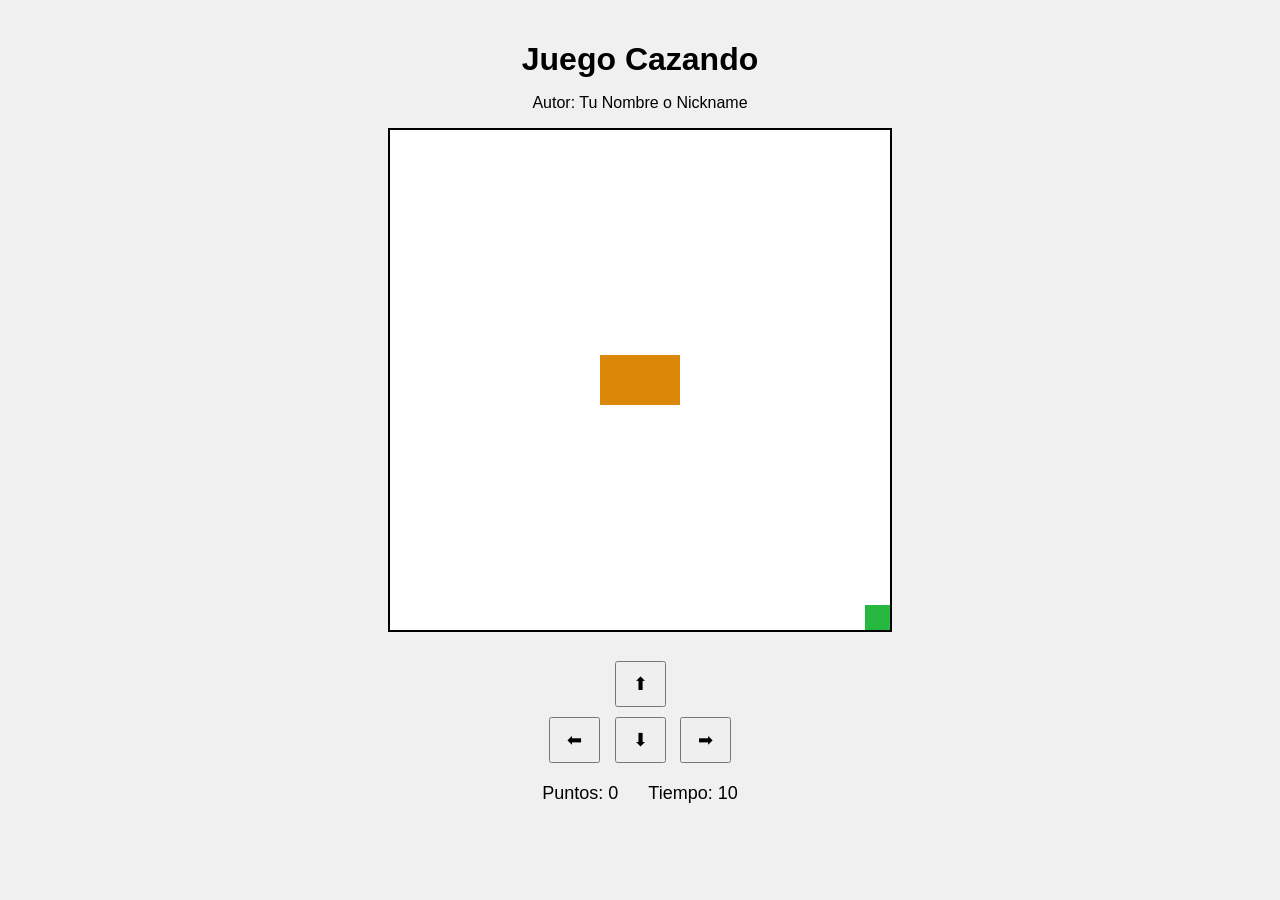
==== cazando.html @ 8b3abe33 "feat : html wrap" ====
<!DOCTYPE html>
<html>
<head>
  <link rel="stylesheet" href="cazando.css" />
  <title>Juego Cazando</title>
</head>
<body onload="iniciarJuego();">

  <h1>Juego Cazando</h1>
  <p>Autor: Tu Nombre o Nickname</p>
  <canvas id="areaJuego" width="500" height="500"></canvas>

  <div class="controles">
    <button>⬆</button>
    <br>
    <button>⬅</button>
    <button>⬇</button>
    <button>➡</button>
  </div>


  <div class="panel">
    <span>Puntos: <span id="puntos">0</span></span>
    <span>Tiempo: <span id="tiempo">10</span></span>
  </div>

  <p id="mensaje"></p>
  <script src="cazando.js"></script>

</body>
</html>
---- cazando.css ----
body {
  text-align: center;
  font-family: Arial, sans-serif;
  background: #f0f0f0;
  margin: 0;
  padding: 20px;
}

h1 {
  margin-bottom: 5px;
}

.panel {
  margin: 15px 0;
  font-size: 18px;
  display: flex;
  justify-content: center;
  gap: 30px;
}

canvas {
  background: white;
  border: 2px solid black;
}

.controles {
  margin-top: 20px;
}

button {
  margin: 5px;
  padding: 10px 16px;
  font-size: 18px;
  cursor: pointer;
}

#mensaje {
  font-size: 20px;
  font-weight: bold;
  color: darkred;
  margin-top: 15px;
}
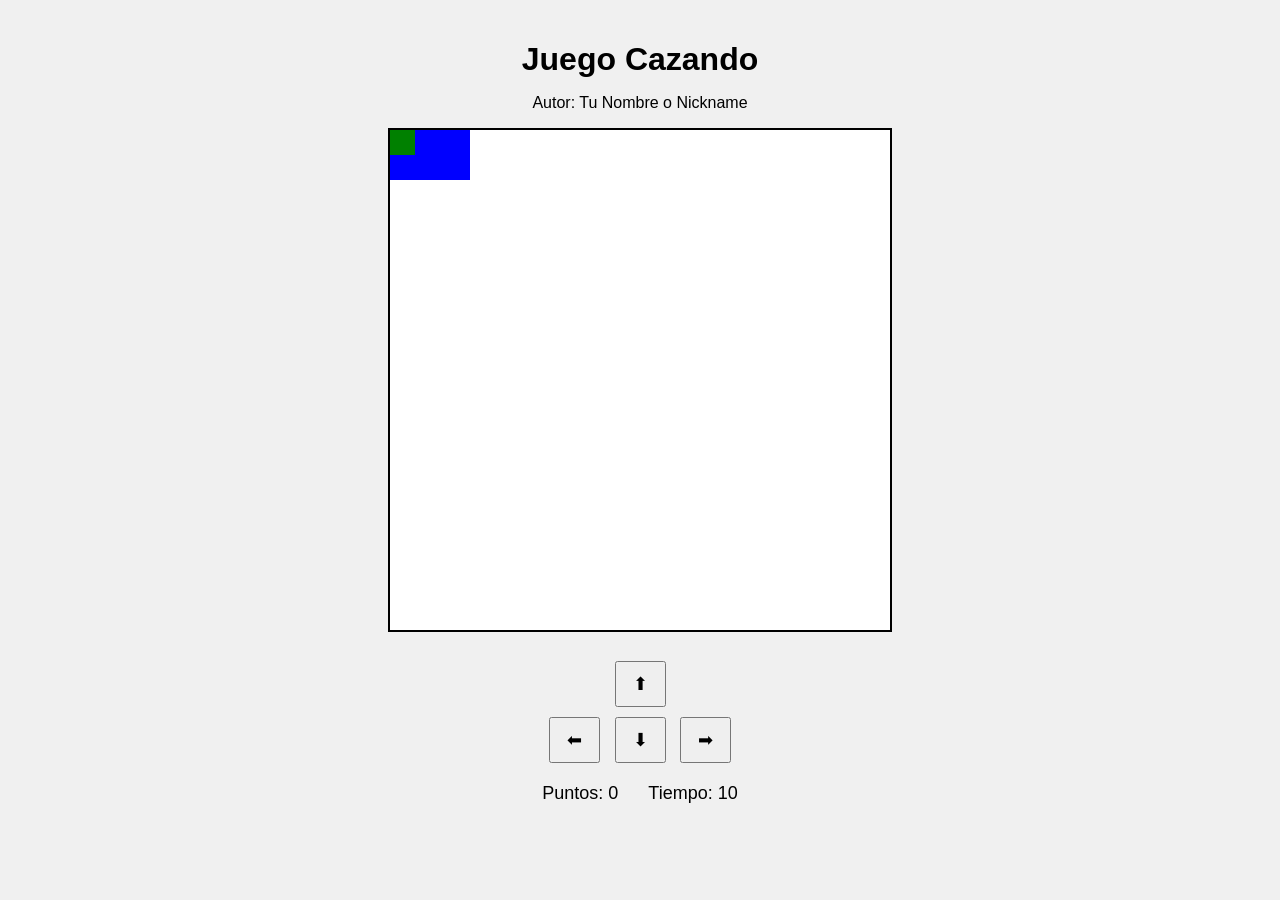
==== commit c1e2efa7: "feat: Create the moveleft function and configure the left button." ====
--- a/cazando.html
+++ b/cazando.html
@@ -13,7 +13,7 @@
   <div class="controles">
     <button>⬆</button>
     <br>
-    <button>⬅</button>
+    <button onclick="moverIzquierda();">⬅</button>
     <button>⬇</button>
     <button>➡</button>
   </div>
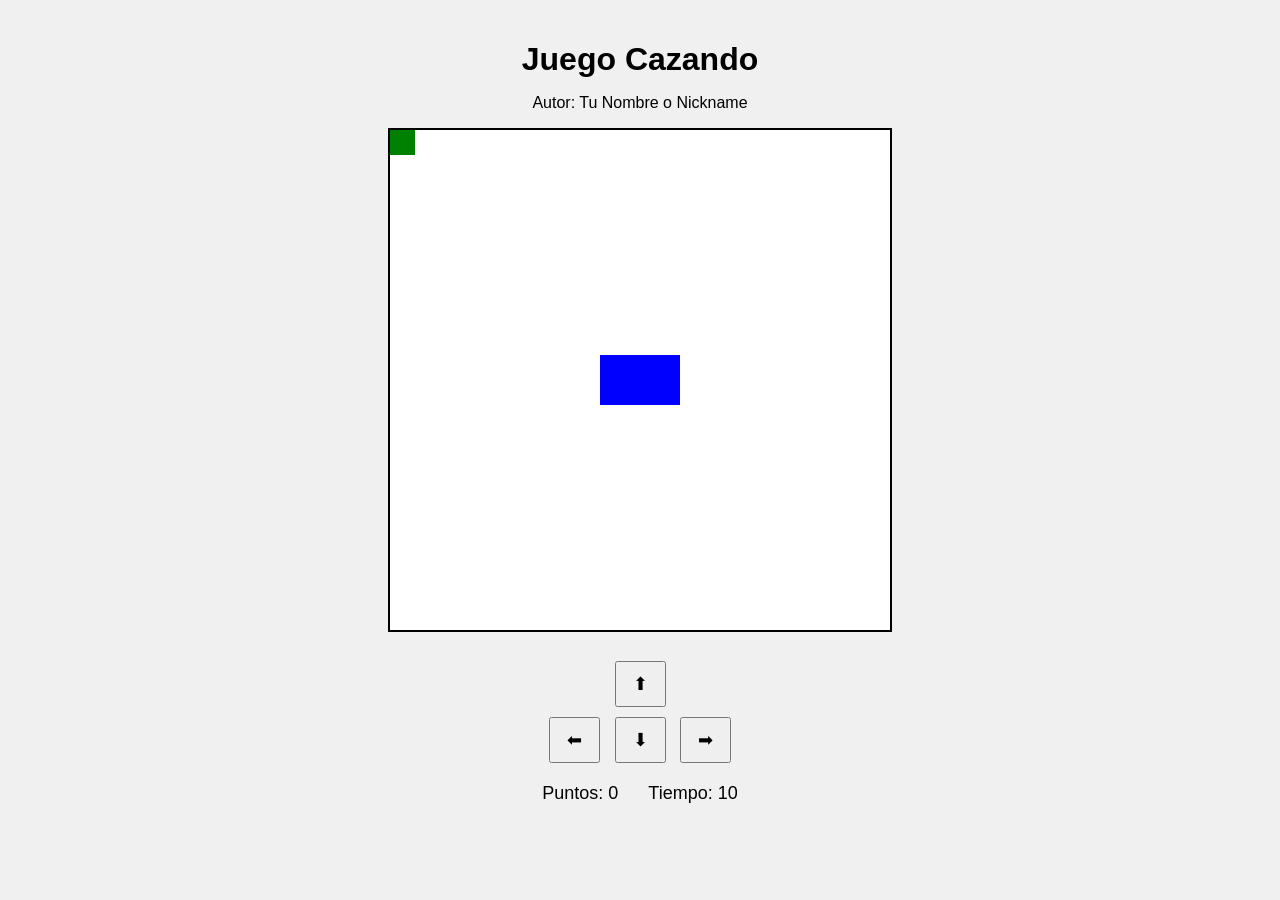
==== commit 343095bf: "Feat : Points system and interface update" ====
--- a/cazando.html
+++ b/cazando.html
@@ -9,13 +9,12 @@
   <h1>Juego Cazando</h1>
   <p>Autor: Tu Nombre o Nickname</p>
   <canvas id="areaJuego" width="500" height="500"></canvas>
-
   <div class="controles">
-    <button>⬆</button>
+    <button onclick="moverArriba();">⬆</button>
     <br>
     <button onclick="moverIzquierda();">⬅</button>
-    <button>⬇</button>
-    <button>➡</button>
+    <button onclick="moverAbajo();">⬇</button>
+    <button onclick="moverDerecha();">➡</button>
   </div>
 
 
@@ -26,6 +25,7 @@
 
   <p id="mensaje"></p>
   <script src="cazando.js"></script>
+  <script src="utils.js"></script>
 
 </body>
 </html>
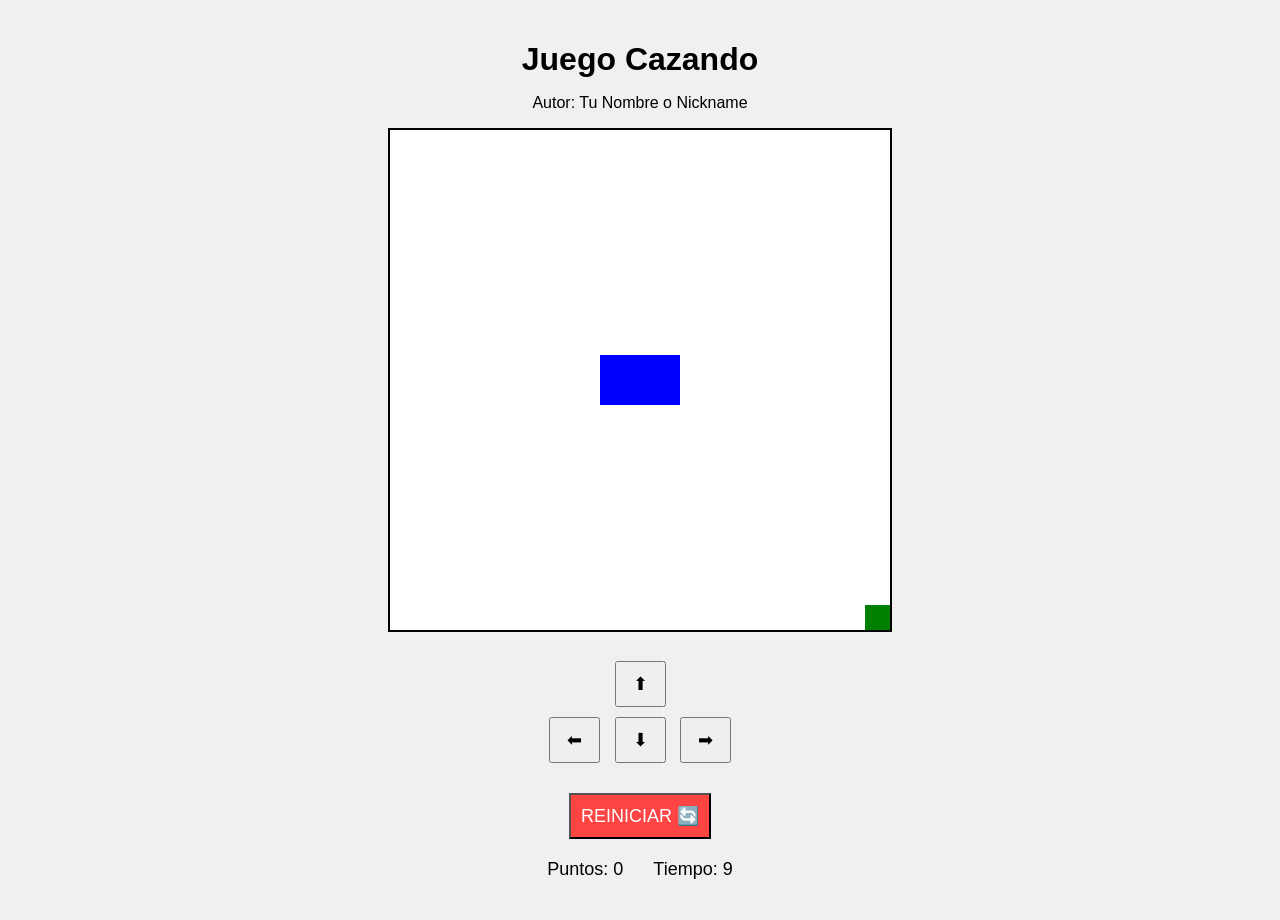
==== commit beddc9de: "Feat: Victory conditions and reset button" ====
--- a/cazando.html
+++ b/cazando.html
@@ -17,6 +17,10 @@
     <button onclick="moverDerecha();">➡</button>
   </div>
 
+  <div style="margin-top: 20px;">
+    <button onclick="reiniciarJuego();" style="background-color: #ff4444; color: white; padding: 10px;">REINICIAR 🔄</button>
+  </div>
+
 
   <div class="panel">
     <span>Puntos: <span id="puntos">0</span></span>
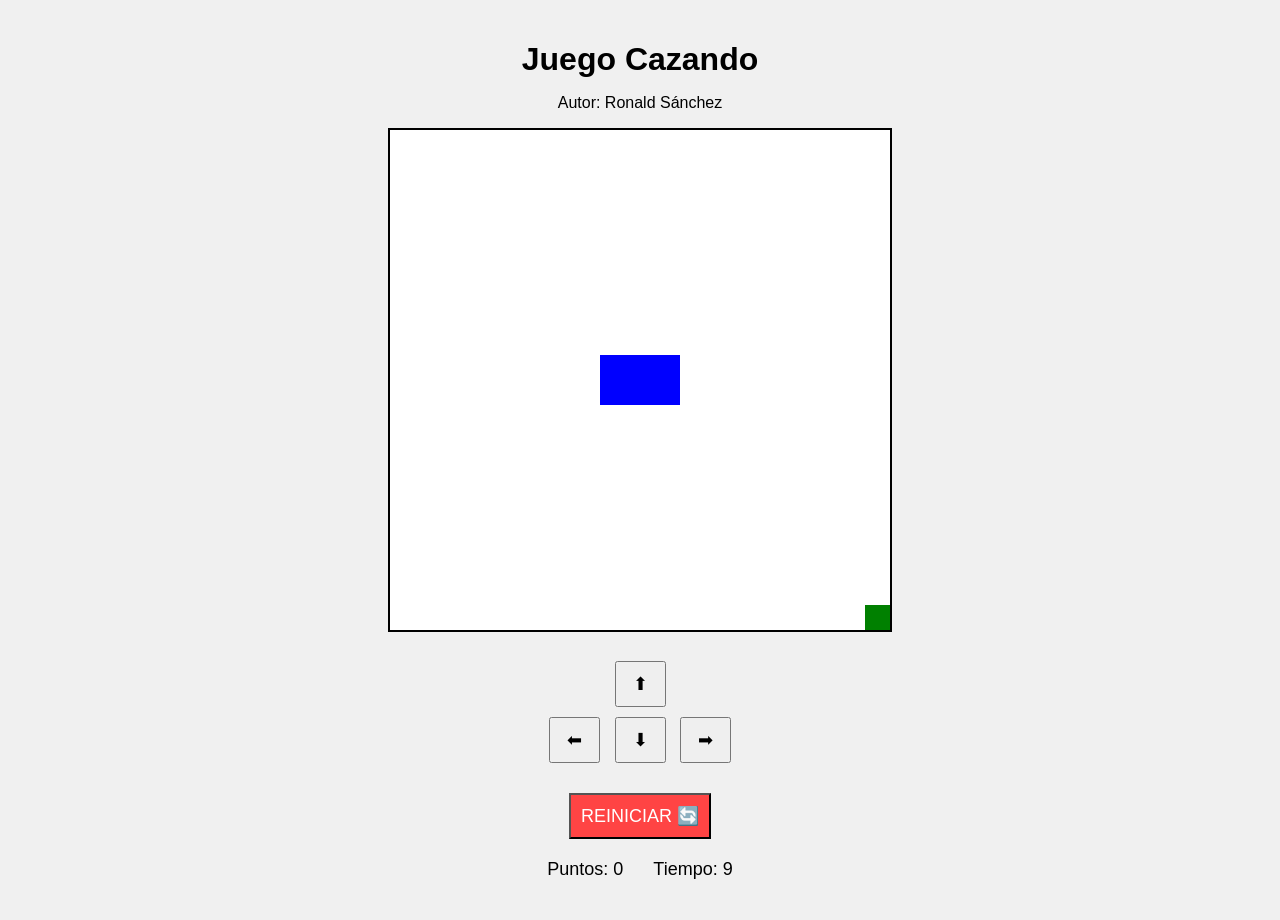
==== commit 0659b0df: "Test: Update author" ====
--- a/cazando.html
+++ b/cazando.html
@@ -7,7 +7,7 @@
 <body onload="iniciarJuego();">
 
   <h1>Juego Cazando</h1>
-  <p>Autor: Tu Nombre o Nickname</p>
+  <p>Autor: Ronald Sánchez </p>
   <canvas id="areaJuego" width="500" height="500"></canvas>
   <div class="controles">
     <button onclick="moverArriba();">⬆</button>
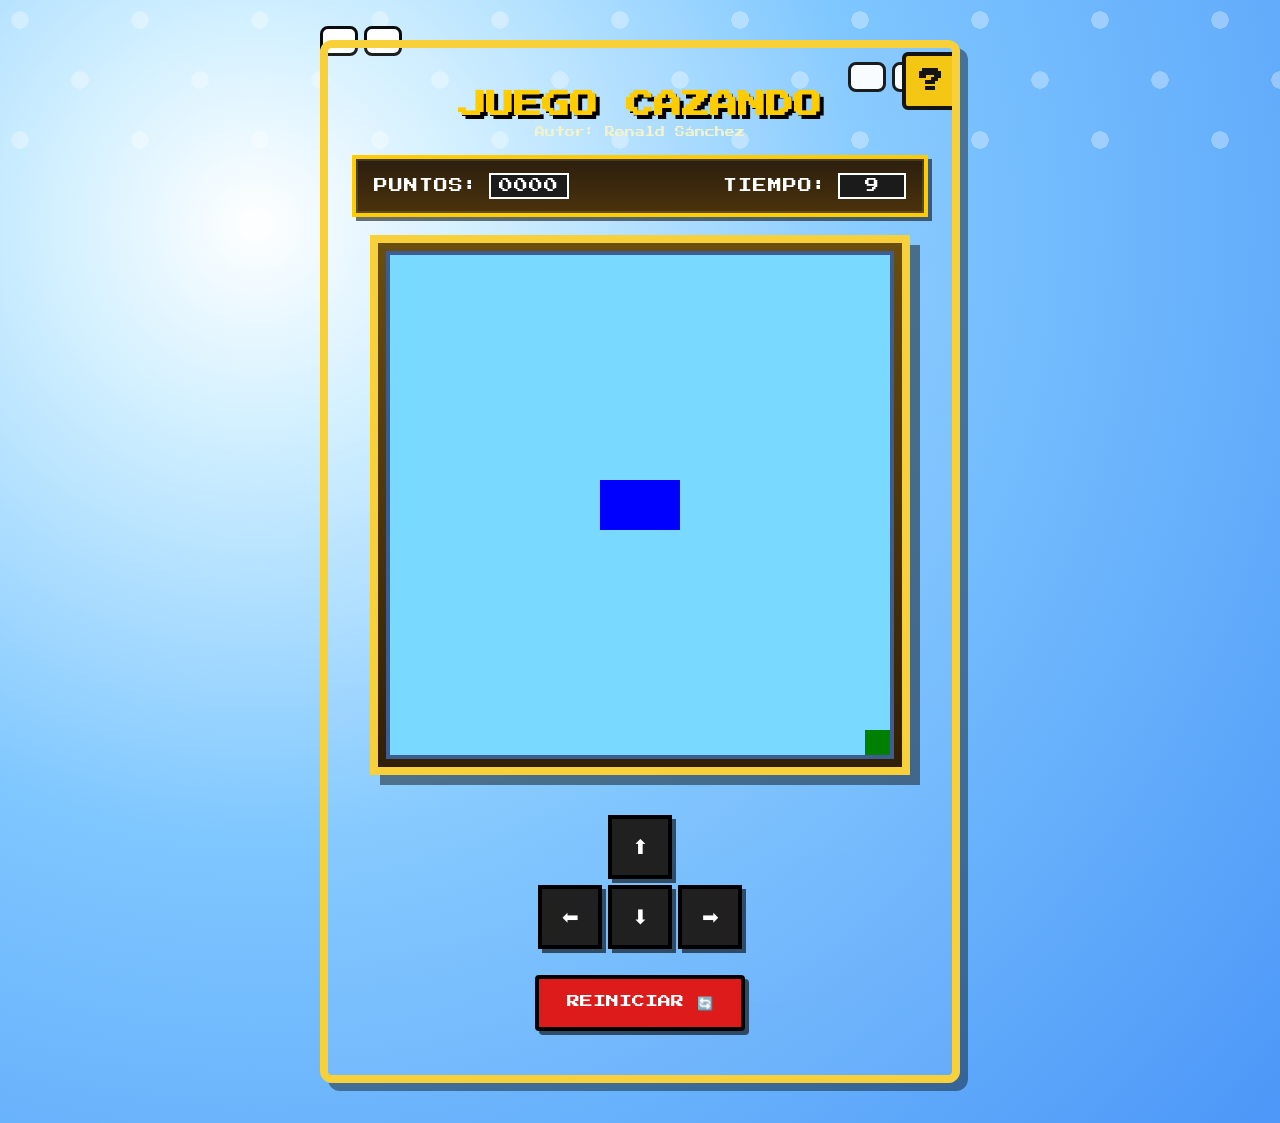
==== commit 0013e6fd: "Feat: change of style" ====
--- a/cazando.html
+++ b/cazando.html
@@ -1,33 +1,53 @@
 <!DOCTYPE html>
-<html>
+<html lang="es">
 <head>
+  <meta charset="UTF-8">
+  <meta name="viewport" content="width=device-width, initial-scale=1.0">
+  <link href="https://fonts.googleapis.com/css2?family=Press+Start+2P&display=swap" rel="stylesheet">
   <link rel="stylesheet" href="cazando.css" />
-  <title>Juego Cazando</title>
+  <title>Juego Cazando - Edición Retro</title>
 </head>
 <body onload="iniciarJuego();">
 
-  <h1>Juego Cazando</h1>
-  <p>Autor: Ronald Sánchez </p>
-  <canvas id="areaJuego" width="500" height="500"></canvas>
-  <div class="controles">
-    <button onclick="moverArriba();">⬆</button>
-    <br>
-    <button onclick="moverIzquierda();">⬅</button>
-    <button onclick="moverAbajo();">⬇</button>
-    <button onclick="moverDerecha();">➡</button>
+  <div class="game-shell">
+    <div class="sky-objects">
+      <div class="cloud cloud-1"><span></span><span></span></div>
+      <div class="cloud cloud-2"><span></span><span></span></div>
+      <div class="block-icon">?</div>
+    </div>
+  
+    <div class="main-container">
+      <h1>JUEGO CAZANDO</h1>
+      <p class="author">Autor: Ronald Sánchez</p>
+
+    <div class="panel">
+      <span>PUNTOS:<span id="puntos">0000</span></span>
+      <span>TIEMPO:<span id="tiempo">10</span></span>
+    </div>
+
+    <div class="canvas-wrapper">
+      <canvas id="areaJuego" width="500" height="500"></canvas>
+    </div>
+
+    <div class="controles-retro">
+      <div class="d-pad">
+        <button class="btn-up" onclick="moverArriba();">⬆</button>
+        <div class="d-pad-horizontal">
+          <button class="btn-left" onclick="moverIzquierda();">⬅</button>
+          <button class="btn-down" onclick="moverAbajo();">⬇</button>
+          <button class="btn-right" onclick="moverDerecha();">➡</button>
+        </div>
+      </div>
+    </div>
+
+    <div class="action-buttons">
+      <button class="btn-reset" onclick="reiniciarJuego();">REINICIAR 🔄</button>
+    </div>
+
+    <p id="mensaje"></p>
+    </div>
   </div>
 
-  <div style="margin-top: 20px;">
-    <button onclick="reiniciarJuego();" style="background-color: #ff4444; color: white; padding: 10px;">REINICIAR 🔄</button>
-  </div>
-
-
-  <div class="panel">
-    <span>Puntos: <span id="puntos">0</span></span>
-    <span>Tiempo: <span id="tiempo">10</span></span>
-  </div>
-
-  <p id="mensaje"></p>
   <script src="cazando.js"></script>
   <script src="utils.js"></script>
 
--- a/cazando.css
+++ b/cazando.css
@@ -1,42 +1,236 @@
+/* --- CONFIGURACIÓN GENERAL --- */
 body {
   text-align: center;
-  font-family: Arial, sans-serif;
-  background: #f0f0f0;
+  font-family: 'Press Start 2P', cursive;
   margin: 0;
   padding: 20px;
-}
-
+  background: radial-gradient(circle at 20% 20%, #ffffff 0%, #d2f0ff 15%, #7fc7ff 45%, #4c97f8 100%);
+  color: #fff;
+  -webkit-font-smoothing: none;
+  -moz-osx-font-smoothing: grayscale;
+  overflow-x: hidden;
+}
+
+body::before {
+  content: '';
+  position: fixed;
+  left: 0;
+  right: 0;
+  top: 0;
+  height: 180px;
+  background-image: radial-gradient(circle, rgba(255,255,255,0.95) 10%, transparent 10.5%),
+                    radial-gradient(circle, rgba(255,255,255,0.95) 10%, transparent 10.5%);
+  background-size: 120px 120px;
+  background-position: 20px 20px, 80px 80px;
+  opacity: 0.35;
+  pointer-events: none;
+}
+
+.game-shell {
+  position: relative;
+  max-width: 640px;
+  margin: 0 auto;
+  padding: 20px;
+}
+
+.main-container {
+  background: linear-gradient(180deg, rgba(255,255,255,0.08), rgba(255,255,255,0.05));
+  border: 8px solid #f8d13a;
+  box-shadow: 8px 8px 0 rgba(0, 0, 0, 0.4);
+  padding: 24px;
+  border-radius: 12px;
+  position: relative;
+  z-index: 1;
+}
+
+/* --- TÍTULOS --- */
 h1 {
-  margin-bottom: 5px;
-}
-
+  font-size: 28px;
+  margin-bottom: 8px;
+  text-transform: uppercase;
+  color: #ffcc00;
+  text-shadow: 4px 4px 0 #000;
+}
+
+.author {
+  font-size: 10px;
+  color: #f8f3c4;
+  margin: 0 0 18px;
+}
+
+/* --- PANEL DE MARCADOR (arriba) --- */
 .panel {
-  margin: 15px 0;
-  font-size: 18px;
+  display: flex;
+  justify-content: space-between;
+  background: linear-gradient(180deg, #2b1f0e 0%, #4b320c 100%);
+  color: #fff;
+  padding: 14px 18px;
+  border: 4px solid #ffcc00;
+  box-shadow: inset 0 0 0 2px rgba(255,255,255,0.12), 4px 4px 0 rgba(0,0,0,0.55);
+  margin-bottom: 18px;
+  font-size: 14px;
+  letter-spacing: 1px;
+}
+
+.panel span {
+  display: flex;
+  align-items: center;
+  gap: 10px;
+}
+
+.panel span span {
+  display: inline-block;
+  min-width: 48px;
+  padding: 4px 8px;
+  background: #1b1b1b;
+  border: 2px solid #fff;
+  text-align: center;
+}
+
+/* --- ÁREA DE JUEGO (CANVAS) --- */
+.canvas-wrapper {
+  display: inline-block;
+  background: linear-gradient(180deg, #6a4e10 0%, #311f07 100%);
+  padding: 8px;
+  box-shadow: 10px 10px 0 rgba(0,0,0,0.45);
+  border: 8px solid #f8d13a;
+  margin-bottom: 24px;
+}
+
+canvas {
+  background: #7ad9ff;
+  display: block;
+  image-rendering: pixelated;
+  image-rendering: crisp-edges;
+  border: 4px solid #3d5c8f;
+}
+
+/* --- CONTROLES ESTILO D-PAD (MANDO) --- */
+.controles-retro {
+  margin-top: 16px;
   display: flex;
   justify-content: center;
-  gap: 30px;
-}
-
-canvas {
-  background: white;
-  border: 2px solid black;
-}
-
-.controles {
+}
+
+.d-pad {
+  display: flex;
+  flex-direction: column;
+  align-items: center;
+  gap: 6px;
+}
+
+.d-pad-horizontal {
+  display: flex;
+  gap: 6px;
+}
+
+/* --- ESTILO DE BOTONES RETRO --- */
+button {
+  font-family: 'Press Start 2P', cursive;
+  text-transform: uppercase;
+  cursor: pointer;
+  border: 4px solid #000;
+  box-shadow: 4px 4px 0 rgba(0,0,0,0.6);
+  transition: all 0.1s ease;
+  color: #fff;
+}
+
+/* Botones de movimiento (Gris oscuro estilo mando) */
+.controles-retro button {
+  padding: 15px;
+  font-size: 20px;
+  background-color: #202020;
+  width: 64px;
+  height: 64px;
+  display: flex;
+  justify-content: center;
+  align-items: center;
+}
+
+/* Botón de Reiniciar (Rojo Mario) */
+.action-buttons {
+  margin-top: 26px;
+}
+
+.btn-reset {
+  background-color: #de1b1b;
+  color: white;
+  padding: 16px 28px;
+  font-size: 13px;
+  border-radius: 4px;
+}
+
+/* Efecto de pulsación (baja la sombra) */
+button:hover {
+  filter: brightness(1.1);
+}
+
+button:active {
+  box-shadow: 1px 1px 0 rgba(0,0,0,0.5);
+  transform: translate(3px, 3px);
+}
+
+/* --- MENSAJES DE ESTADO --- */
+#mensaje {
+  font-size: 16px;
+  font-weight: bold;
+  color: #ff4f4f; /* Rojo brillante para Game Over */
   margin-top: 20px;
-}
-
-button {
-  margin: 5px;
-  padding: 10px 16px;
-  font-size: 18px;
-  cursor: pointer;
-}
-
-#mensaje {
-  font-size: 20px;
+  text-shadow: 2px 2px 0 #000;
+  text-transform: uppercase;
+}
+
+.sky-objects {
+  position: absolute;
+  left: 0;
+  right: 0;
+  top: 12px;
+  pointer-events: none;
+  z-index: 0;
+}
+
+.cloud {
+  position: absolute;
+  display: flex;
+  gap: 6px;
+  opacity: 0.95;
+}
+
+.cloud span {
+  width: 32px;
+  height: 24px;
+  background: #fff;
+  border: 3px solid #000;
+  border-radius: 8px;
+}
+
+.cloud-1 { left: 20px; top: -6px; }
+.cloud-2 { right: 50px; top: 30px; }
+
+.block-icon {
+  position: absolute;
+  right: 20px;
+  top: 20px;
+  width: 50px;
+  height: 50px;
+  background: #f3c300;
+  border: 4px solid #000;
+  border-radius: 6px;
+  color: #000;
+  display: grid;
+  place-items: center;
+  font-size: 24px;
   font-weight: bold;
-  color: darkred;
-  margin-top: 15px;
-}+  text-shadow: none;
+}
+
+@media (max-width: 640px) {
+  .canvas-wrapper, .panel {
+    width: 100%;
+    box-sizing: border-box;
+  }
+
+  .btn-reset {
+    width: 100%;
+  }
+}
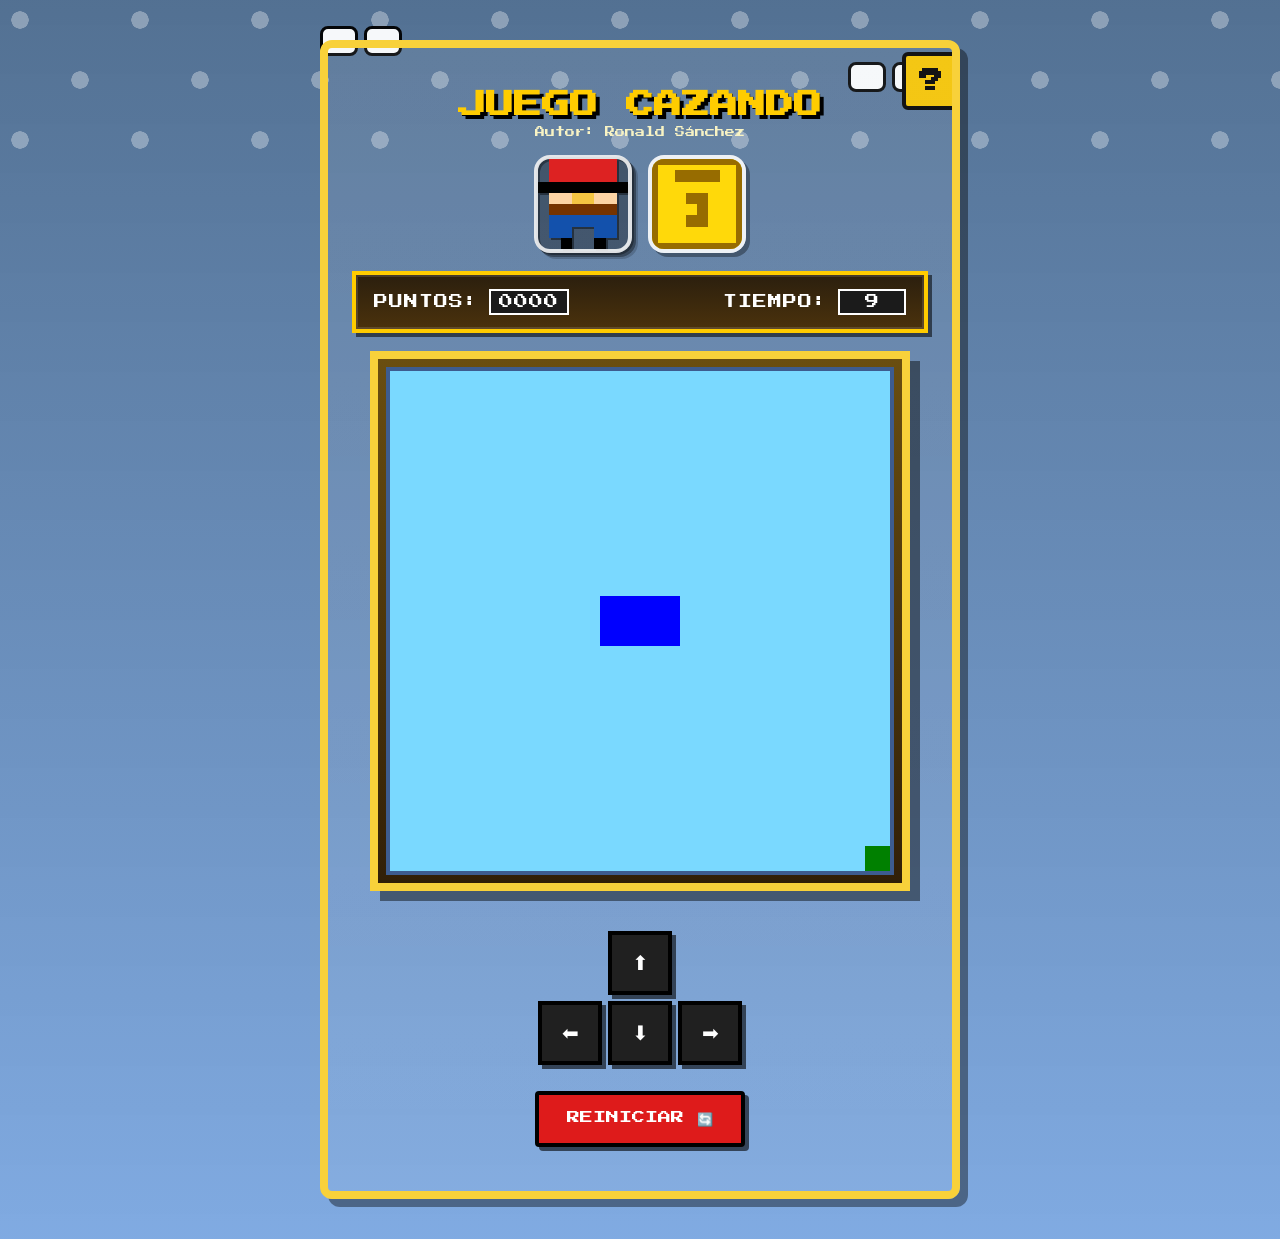
==== commit e2144502: "Fead : Create prompts 1 and 2, and add an AI background." ====
--- a/cazando.html
+++ b/cazando.html
@@ -19,6 +19,11 @@
     <div class="main-container">
       <h1>JUEGO CAZANDO</h1>
       <p class="author">Autor: Ronald Sánchez</p>
+
+    <div class="decorative-images">
+      <img class="decorative-img character" src="data:image/svg+xml;utf8,<svg xmlns='http://www.w3.org/2000/svg' viewBox='0 0 8 8' shape-rendering='crispEdges'><rect width='8' height='8' fill='transparent'/><rect x='1' y='0' width='6' height='1' fill='%23d22'/><rect x='1' y='1' width='6' height='1' fill='%23d22'/><rect x='0' y='2' width='8' height='1' fill='%23000'/><rect x='1' y='3' width='2' height='1' fill='%23fcd4a4'/><rect x='5' y='3' width='2' height='1' fill='%23fcd4a4'/><rect x='3' y='3' width='2' height='1' fill='%23f4c542'/><rect x='1' y='4' width='6' height='1' fill='%23753300'/><rect x='1' y='5' width='6' height='1' fill='%231351ac'/><rect x='1' y='6' width='2' height='1' fill='%231351ac'/><rect x='5' y='6' width='2' height='1' fill='%231351ac'/><rect x='2' y='7' width='1' height='1' fill='%23000'/><rect x='5' y='7' width='1' height='1' fill='%23000'/></svg>" alt="Personaje estilo Mario Bros">
+      <img class="decorative-img target" src="data:image/svg+xml;utf8,<svg xmlns='http://www.w3.org/2000/svg' viewBox='0 0 8 8' shape-rendering='crispEdges'><rect width='8' height='8' fill='%23f4d03f'/><rect x='0' y='0' width='8' height='8' fill='none' stroke='%238c6e1a' stroke-width='1'/><rect x='2' y='1' width='4' height='1' fill='%238c6e1a'/><rect x='3' y='2' width='2' height='1' fill='%23f4d03f'/><rect x='3' y='3' width='2' height='2' fill='%238c6e1a'/><rect x='3' y='4' width='1' height='1' fill='%23f4d03f'/><rect x='3' y='5' width='2' height='1' fill='%238c6e1a'/></svg>" alt="Bloque de pregunta estilo Mario Bros">
+    </div>
 
     <div class="panel">
       <span>PUNTOS:<span id="puntos">0000</span></span>
--- a/cazando.css
+++ b/cazando.css
@@ -4,7 +4,9 @@
   font-family: 'Press Start 2P', cursive;
   margin: 0;
   padding: 20px;
-  background: radial-gradient(circle at 20% 20%, #ffffff 0%, #d2f0ff 15%, #7fc7ff 45%, #4c97f8 100%);
+  background: linear-gradient(180deg, rgba(25, 65, 110, 0.75), rgba(60, 125, 210, 0.65)),
+              url('https://images.unsplash.com/photo-1500530855697-b586d89ba3ee?auto=format&fit=crop&w=1400&q=80') center/cover fixed no-repeat;
+  background-blend-mode: overlay;
   color: #fff;
   -webkit-font-smoothing: none;
   -moz-osx-font-smoothing: grayscale;
@@ -31,6 +33,33 @@
   max-width: 640px;
   margin: 0 auto;
   padding: 20px;
+}
+
+.decorative-images {
+  display: flex;
+  justify-content: center;
+  align-items: center;
+  gap: 16px;
+  margin: 0 auto 18px;
+}
+
+.decorative-img {
+  width: 90px;
+  height: 90px;
+  border: 4px solid rgba(255, 255, 255, 0.85);
+  border-radius: 16px;
+  background: rgba(0, 0, 0, 0.25);
+  box-shadow: 4px 4px 0 rgba(0, 0, 0, 0.35);
+  image-rendering: crisp-edges;
+  image-rendering: pixelated;
+}
+
+.decorative-img.character {
+  filter: drop-shadow(2px 2px 0 rgba(0, 0, 0, 0.5));
+}
+
+.decorative-img.target {
+  filter: saturate(1.3) contrast(1.1);
 }
 
 .main-container {
